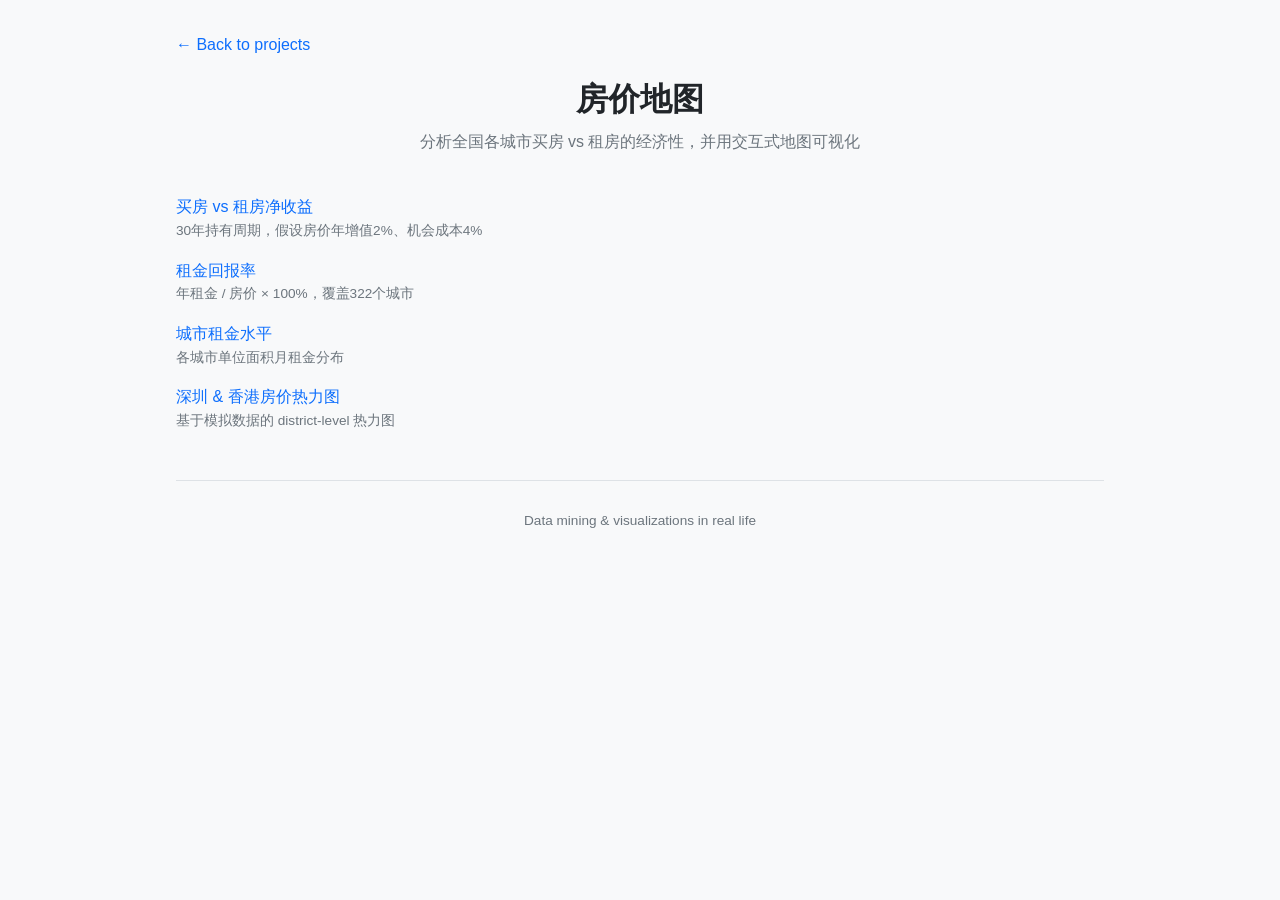
==== docs/estate-investment/index.html @ a7432335 "Add site builder with auto-discover protocol for GitHub Pages - Create site-builder/ package that sc" ====
<!DOCTYPE html>
<html lang="en">
<head>
  <meta charset="UTF-8">
  <meta name="viewport" content="width=device-width, initial-scale=1.0">
  <title>房价地图 | Insights</title>
  <link rel="stylesheet" href="../static/style.css">
</head>
<body>
  <div class="container">
    
<a class="back-link" href="../">← Back to projects</a>

<header>
  <h1>房价地图</h1>
  <p>分析全国各城市买房 vs 租房的经济性，并用交互式地图可视化</p>
</header>

<ul class="viz-list">
  
  <li>
    <a href="buy_vs_rent_map.html">买房 vs 租房净收益</a>
    <small>30年持有周期，假设房价年增值2%、机会成本4%</small>
  </li>
  
  <li>
    <a href="rental_yield_map.html">租金回报率</a>
    <small>年租金 / 房价 × 100%，覆盖322个城市</small>
  </li>
  
  <li>
    <a href="city_rent_map.html">城市租金水平</a>
    <small>各城市单位面积月租金分布</small>
  </li>
  
  <li>
    <a href="estate_price_heatmap.html">深圳 &amp; 香港房价热力图</a>
    <small>基于模拟数据的 district-level 热力图</small>
  </li>
  
</ul>

    <footer>
      <p>Data mining &amp; visualizations in real life</p>
    </footer>
  </div>
</body>
</html>
---- docs/static/style.css ----
:root {
  --bg: #f8f9fa;
  --fg: #212529;
  --muted: #6c757d;
  --card-bg: #ffffff;
  --accent: #0d6efd;
  --border: #dee2e6;
  --radius: 8px;
}

* { box-sizing: border-box; }

body {
  font-family: -apple-system, BlinkMacSystemFont, "Segoe UI", Roboto,
               "Helvetica Neue", Arial, sans-serif;
  background: var(--bg);
  color: var(--fg);
  line-height: 1.6;
  margin: 0;
  padding: 0;
}

.container {
  max-width: 960px;
  margin: 0 auto;
  padding: 2rem 1rem;
}

header {
  text-align: center;
  margin-bottom: 2.5rem;
}

header h1 {
  font-size: 2rem;
  margin: 0 0 0.25rem;
}

header p {
  color: var(--muted);
  margin: 0;
}

.grid {
  display: grid;
  grid-template-columns: repeat(auto-fill, minmax(280px, 1fr));
  gap: 1.5rem;
}

.card {
  background: var(--card-bg);
  border: 1px solid var(--border);
  border-radius: var(--radius);
  padding: 1.25rem;
  transition: box-shadow 0.15s ease;
  text-decoration: none;
  color: inherit;
  display: block;
}

.card:hover {
  box-shadow: 0 4px 12px rgba(0,0,0,0.08);
}

.card h2 {
  font-size: 1.15rem;
  margin: 0 0 0.5rem;
  color: var(--accent);
}

.card p {
  margin: 0;
  color: var(--muted);
  font-size: 0.95rem;
}

.viz-list {
  list-style: none;
  padding: 0;
  margin: 1.5rem 0 0;
}

.viz-list li {
  margin-bottom: 1rem;
}

.viz-list a {
  color: var(--accent);
  text-decoration: none;
  font-weight: 500;
}

.viz-list a:hover {
  text-decoration: underline;
}

.viz-list small {
  display: block;
  color: var(--muted);
  font-size: 0.85rem;
}

footer {
  text-align: center;
  color: var(--muted);
  font-size: 0.85rem;
  margin-top: 3rem;
  padding-top: 1rem;
  border-top: 1px solid var(--border);
}

.back-link {
  display: inline-block;
  margin-bottom: 1rem;
  color: var(--accent);
  text-decoration: none;
}

.back-link:hover {
  text-decoration: underline;
}
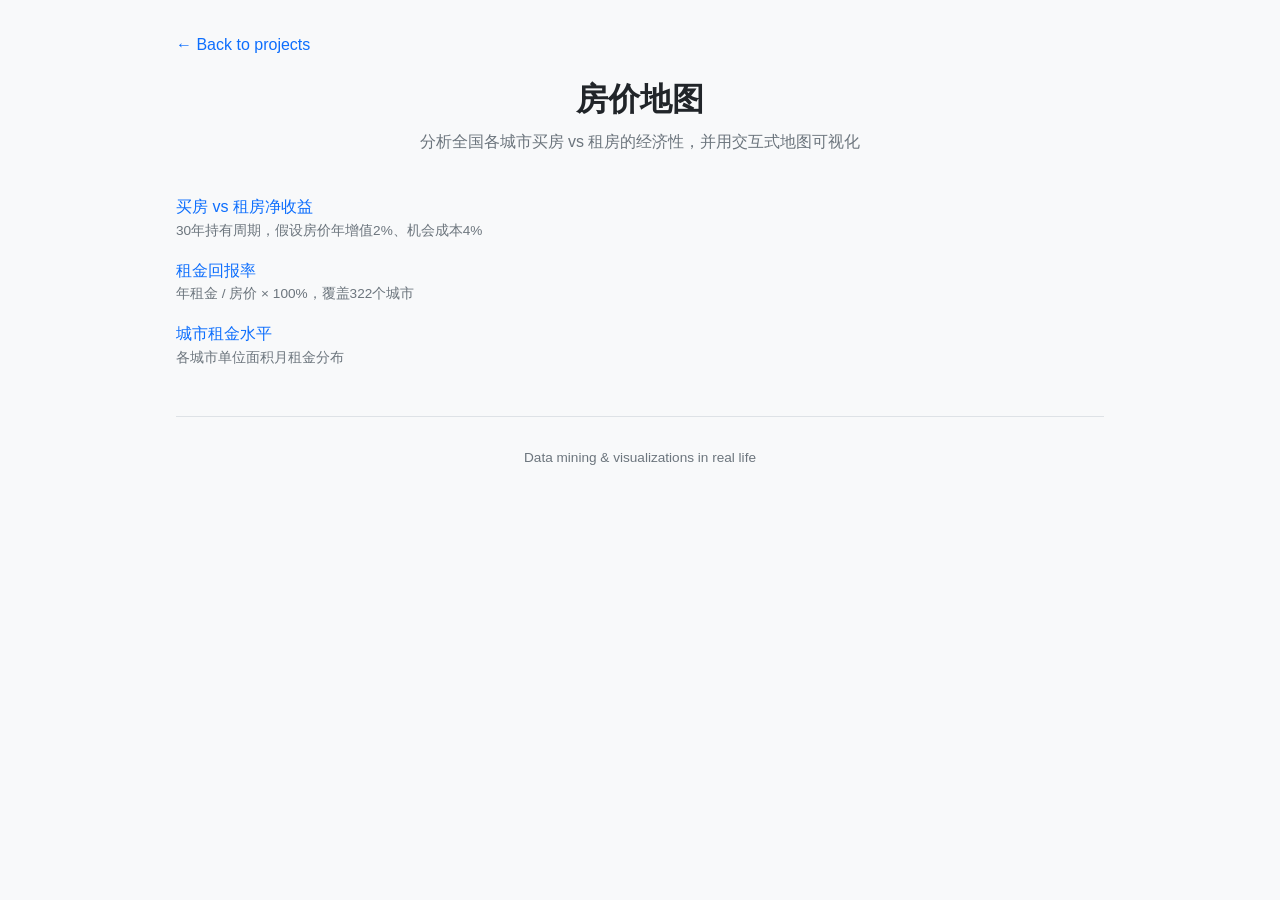
==== commit b3e6d2bc: "Remove fake Shenzhen/Hong Kong heatmap from published site The estate_price_heatmap was based on moc" ====
--- a/docs/estate-investment/index.html
+++ b/docs/estate-investment/index.html
@@ -33,11 +33,6 @@
     <small>各城市单位面积月租金分布</small>
   </li>
   
-  <li>
-    <a href="estate_price_heatmap.html">深圳 &amp; 香港房价热力图</a>
-    <small>基于模拟数据的 district-level 热力图</small>
-  </li>
-  
 </ul>
 
     <footer>
